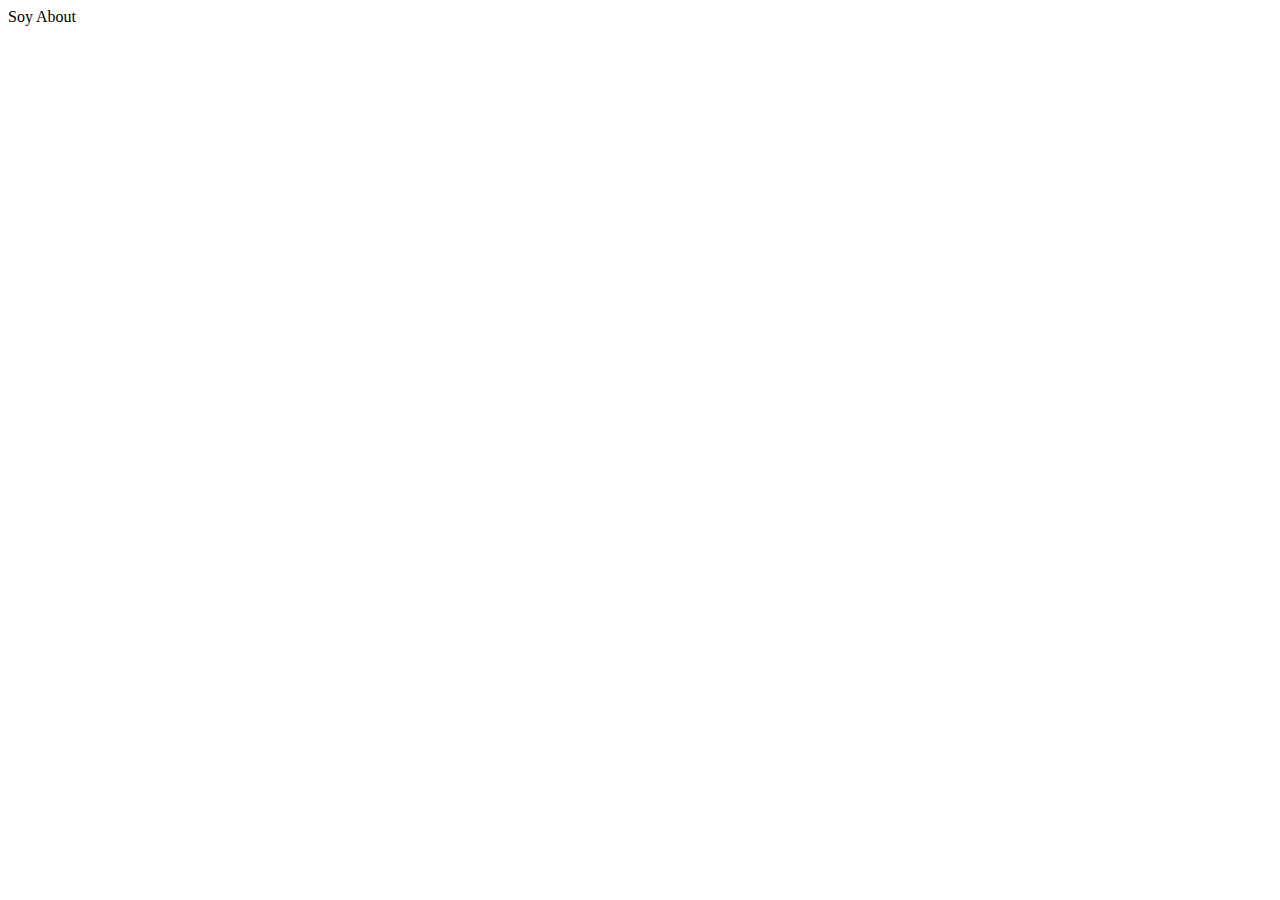
==== About.html @ 353be1f0 "Esqueleto de HTML 1 pag clase 2" ====
<!DOCTYPE html>
<html lang="en">
<head>
    <meta charset="UTF-8">
    <meta http-equiv="X-UA-Compatible" content="IE=edge">
    <meta name="viewport" content="width=device-width, initial-scale=1.0">
    <title>About</title>
</head>
<body>
    Soy About
</body>
</html>
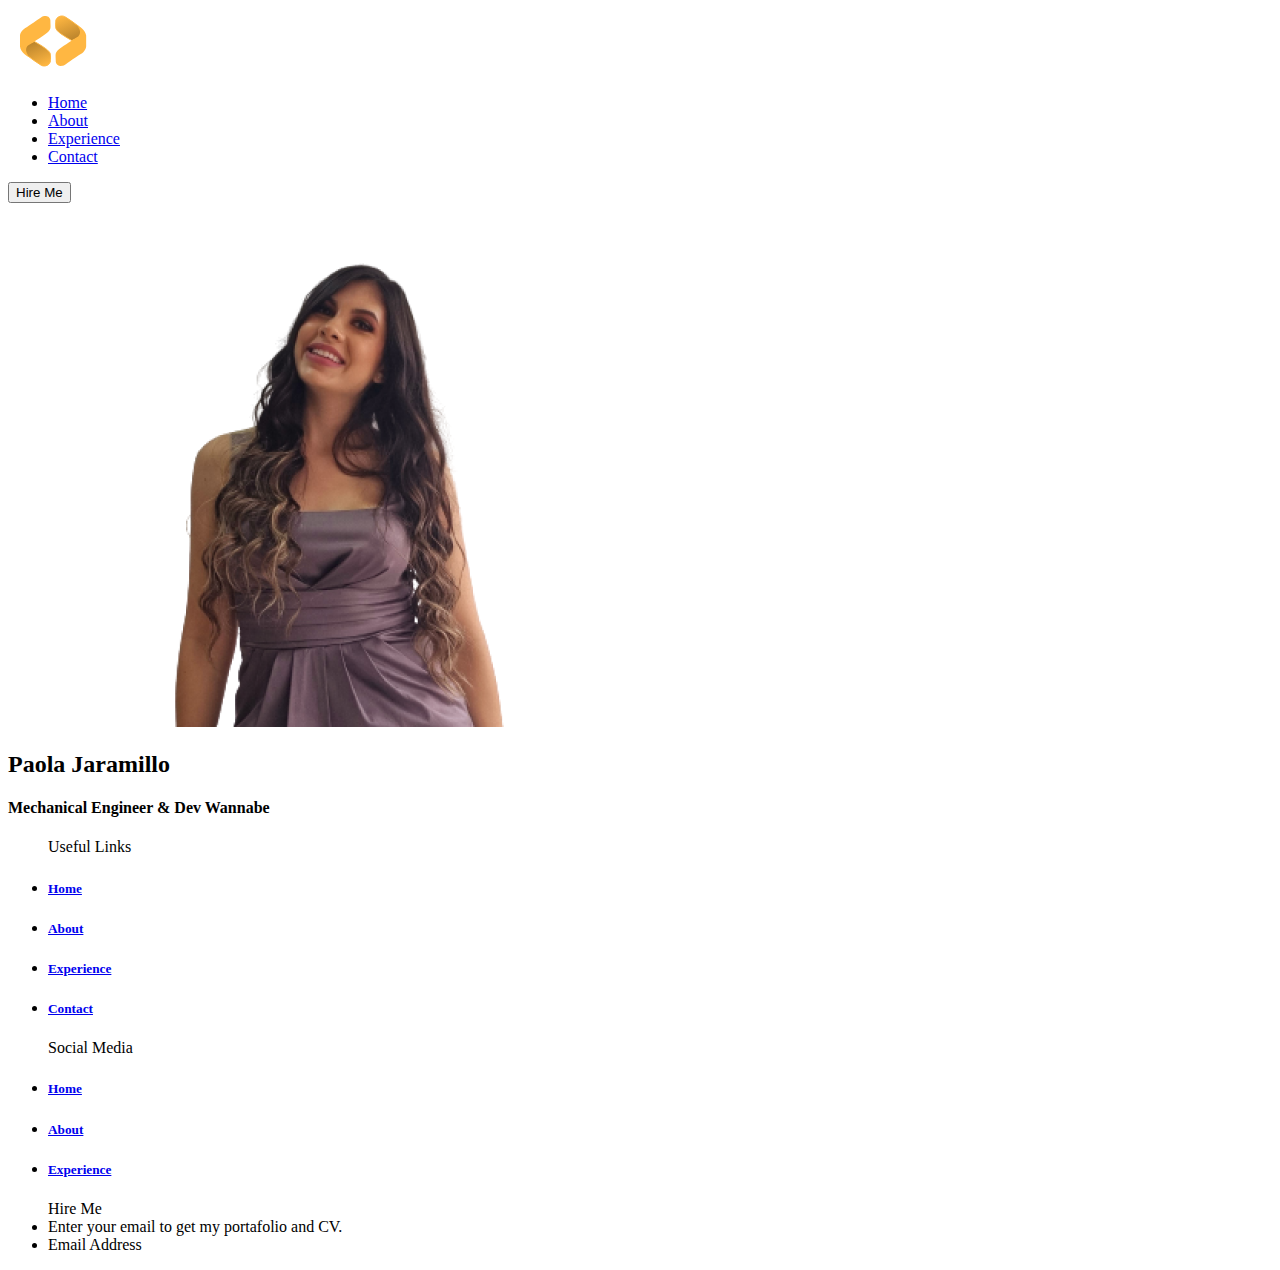
==== commit 247b03a2: "ClaseCSS" ====
--- a/About.html
+++ b/About.html
@@ -7,6 +7,66 @@
     <title>About</title>
 </head>
 <body>
-    Soy About
+    <header>
+        <img src="./img/Frame 7.svg"> </img>
+        <nav>
+            <ul>
+               <li><a href="index.html"> Home </a></li> 
+               <li><a href="About.html"> About </a></li>
+               <li><a href="Experience.html"> Experience </a></li>
+               <li><a href="Contact.html"> Contact </a></li>
+            </ul>
+        </nav>
+        <button> Hire Me </button>
+    </header>
+        <section>
+            <div>
+                <img src="./img/Foto.png"> </img>  
+                
+            </div>
+
+
+        </section>
+
+    
+
+
+
+
+
+
+
+
+    <footer>
+        <div>
+        
+            <h2>Paola Jaramillo</h2>
+            <h4>Mechanical Engineer & Dev Wannabe</h4>
+        
+            <ul>
+                <span>Useful Links</span>
+                <li><h5><a href="index.html"> Home </a></h5></li>
+                <li> <h5><a href="About.html"> About </a></h5></li>
+                <li><h5><a href="Experience.html"> Experience </a></h5></li>
+                <li><h5><a href="Contact.html"> Contact </a></h5></ul></li>
+            </ul>
+        </div>
+        <div>
+            <ul>
+                <span>Social Media</span>
+                <li><h5><a href="linkedin.html"> Home </a></h5></li>
+                <li> <h5><a href="Github.html"> About </a></h5></li>
+                <li><h5><a href="Instagram.html"> Experience </a></h5></li>
+                
+            </ul>
+        </div>
+        <div>
+            <ul>
+                <span>Hire Me</span>
+                <li>Enter your email to get my portafolio and CV.</li>
+                <li><form action="">Email Address</form></li>
+            </ul>
+        </div>
+    </footer>
 </body>
 </html>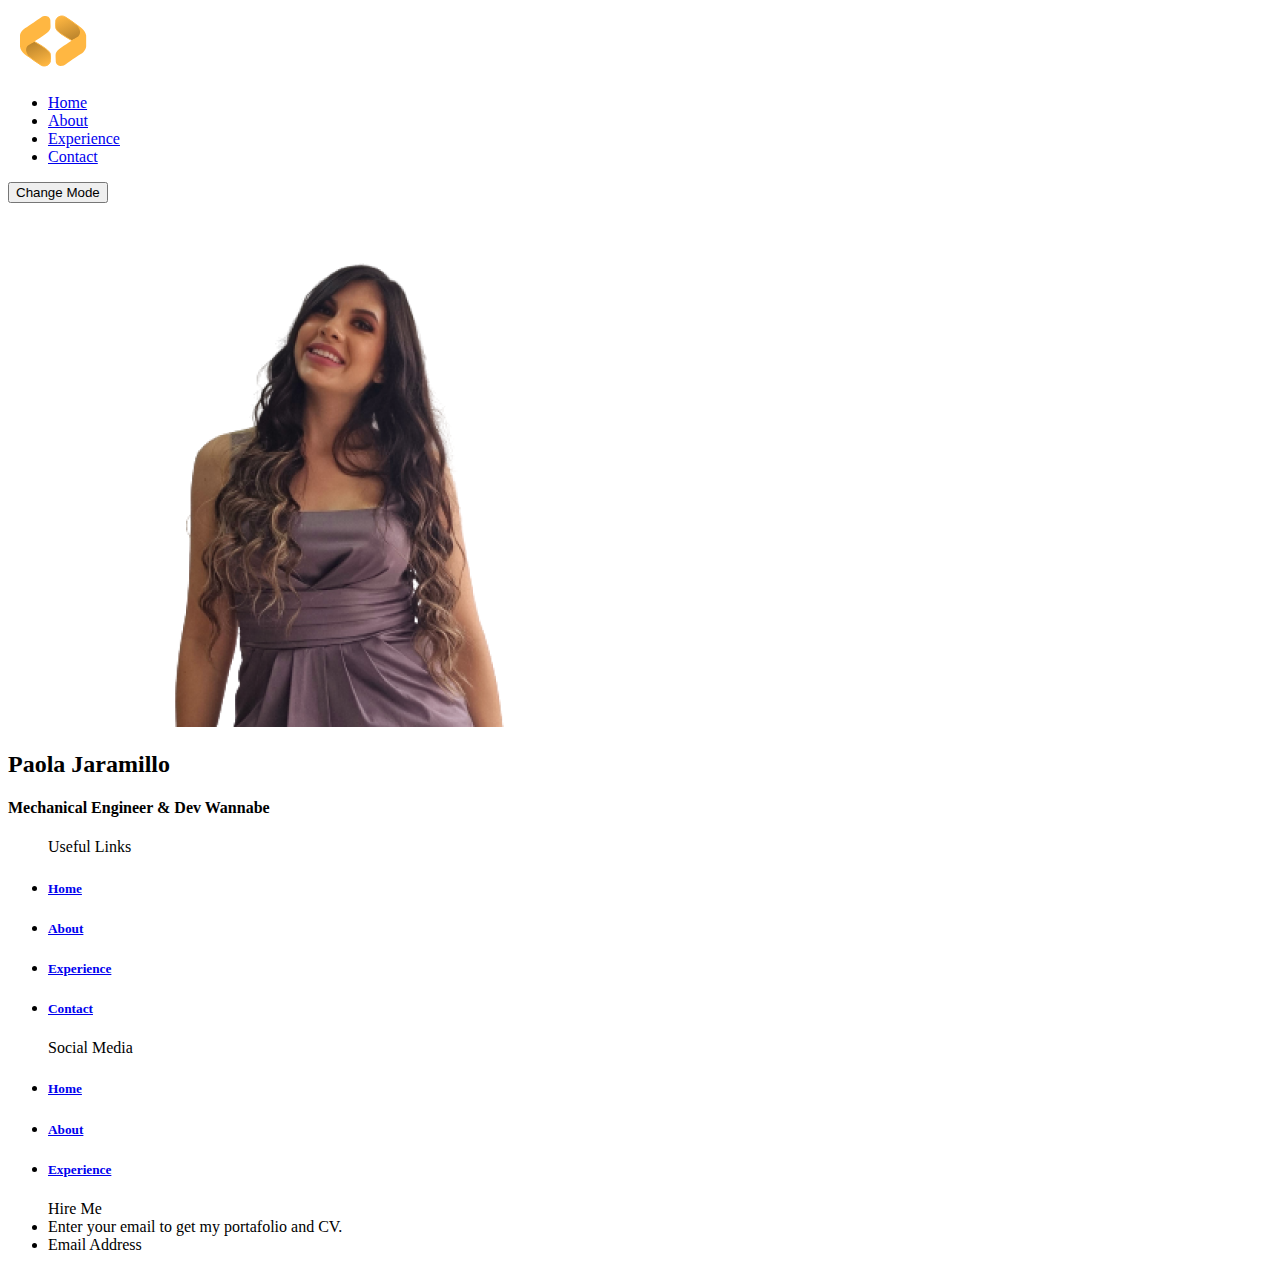
==== commit f5bff4f1: "DOMCV" ====
--- a/About.html
+++ b/About.html
@@ -17,7 +17,7 @@
                <li><a href="Contact.html"> Contact </a></li>
             </ul>
         </nav>
-        <button> Hire Me </button>
+        <button> Change Mode </button>
     </header>
         <section>
             <div>
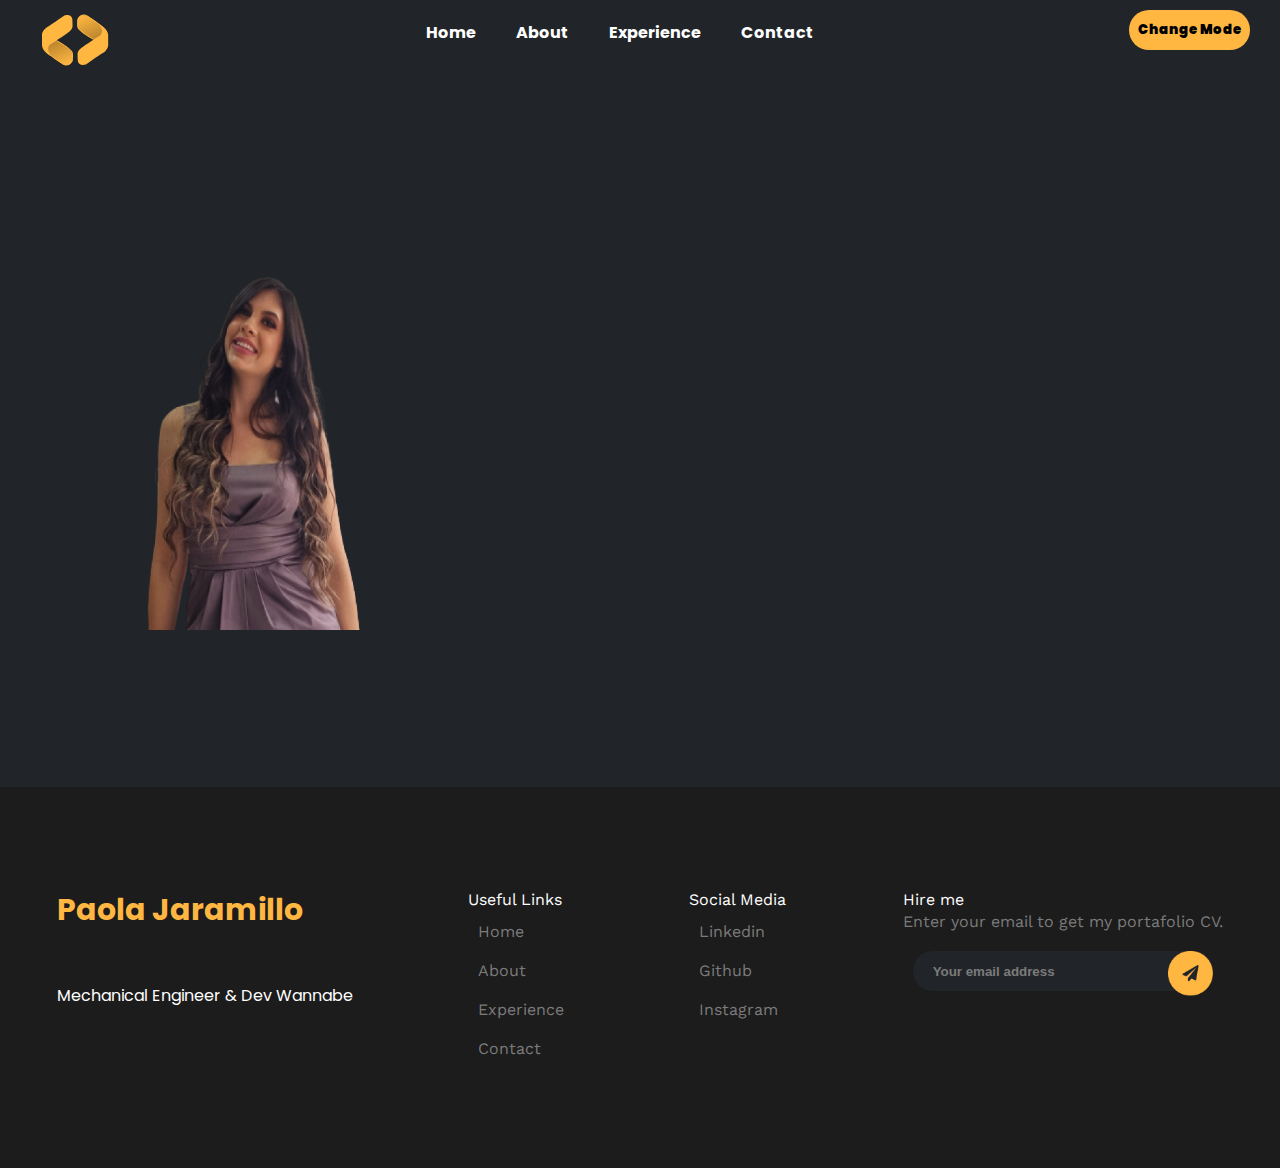
==== commit 49782517: "ContactSheet" ====
--- a/About.html
+++ b/About.html
@@ -4,24 +4,30 @@
     <meta charset="UTF-8">
     <meta http-equiv="X-UA-Compatible" content="IE=edge">
     <meta name="viewport" content="width=device-width, initial-scale=1.0">
+    <link rel="preconnect" href="https://fonts.googleapis.com">
+    <link rel="preconnect" href="https://fonts.gstatic.com" crossorigin>
+    <link
+        href="https://fonts.googleapis.com/css2?family=Inter:wght@400;500&family=Poppins&family=Work+Sans:wght@300&display=swap"
+        rel="stylesheet">
+    <link rel="stylesheet" href="css/styles.css">
     <title>About</title>
 </head>
 <body>
     <header>
-        <img src="./img/Frame 7.svg"> </img>
+        <img class="logo" src="./img/Frame 7.svg" alt="Logo"> </img>
         <nav>
             <ul>
-               <li><a href="index.html"> Home </a></li> 
-               <li><a href="About.html"> About </a></li>
-               <li><a href="Experience.html"> Experience </a></li>
-               <li><a href="Contact.html"> Contact </a></li>
+                <li><a href="index - copia.html"> Home </a></li> 
+                <li><a href="About.html"> About </a></li>
+                <li><a href="Experience.html"> Experience </a></li>
+                <li><a href="Contact.html"> Contact </a></li>
             </ul>
         </nav>
-        <button> Change Mode </button>
+        <button id="botonChangeMode"> Change Mode </button>
     </header>
         <section>
             <div>
-                <img src="./img/Foto.png"> </img>  
+                <img class="foto" src="./img/Foto.png"> </img>  
                 
             </div>
 
@@ -38,35 +44,35 @@
 
 
     <footer>
+        <div class="footername">
+            <h1 class="mynameyellowfooter">Paola Jaramillo</h1>
+            <span class="profession">Mechanical Engineer & Dev Wannabe</span>
+        </div>
         <div>
-        
-            <h2>Paola Jaramillo</h2>
-            <h4>Mechanical Engineer & Dev Wannabe</h4>
-        
-            <ul>
-                <span>Useful Links</span>
-                <li><h5><a href="index.html"> Home </a></h5></li>
-                <li> <h5><a href="About.html"> About </a></h5></li>
-                <li><h5><a href="Experience.html"> Experience </a></h5></li>
-                <li><h5><a href="Contact.html"> Contact </a></h5></ul></li>
+            <span class="tittlefooter">Useful Links</span>
+            <ul class="contentfooter">
+                <li class="linkfooter"><a style=color:#7b7b7b href="index - copia.html"> Home </a></li>
+                <li class="linkfooter"><a style=color:#7b7b7b href="About.html"> About </a></li>
+                <li class="linkfooter"><a style=color:#7b7b7b href="Experience.html"> Experience </a</li>
+                <li class="linkfooter"><a style=color:#7b7b7b href="Contact.html"> Contact </a></li>
             </ul>
         </div>
         <div>
+            <span class="tittlefooter">Social Media</span>
             <ul>
-                <span>Social Media</span>
-                <li><h5><a href="linkedin.html"> Home </a></h5></li>
-                <li> <h5><a href="Github.html"> About </a></h5></li>
-                <li><h5><a href="Instagram.html"> Experience </a></h5></li>
-                
+                <li class="linkfooter"><a style=color:#7b7b7b href="https://www.linkedin.com/in/paola-jaramillo-b09900200/">Linkedin</a></li>
+                <li class="linkfooter"><a style=color:#7b7b7b href="https://github.com/PaooJara">Github</a></li>
+                <li class="linkfooter"><a style=color:#7b7b7b href="https://www.instagram.com/paojaramillogomez/">Instagram</a></li>
             </ul>
         </div>
         <div>
-            <ul>
-                <span>Hire Me</span>
-                <li>Enter your email to get my portafolio and CV.</li>
-                <li><form action="">Email Address</form></li>
-            </ul>
+            <p> <span class="tittlefooter"> Hire me  </span></p>
+            <p class="linkfooter" style=color:#7b7b7b> Enter your email to get my portafolio CV.</p>
+            <div class="input_footer">
+                <input type="email" placeholder="Your email address">
+                <img class="imagen_sumbmmit" src="./img/Submmit.png" alt="Imagensubmit">
         </div>
     </footer>
+    <script src="DOMCV.js"></script>
 </body>
 </html>--- a/css/styles.css
+++ b/css/styles.css
@@ -0,0 +1,484 @@
+/*DarkMode*/
+
+* {
+    box-sizing: border-box;
+    margin: 0px;
+    padding: 0px;
+}
+
+
+/* .text-base-dark{
+    color: white;
+
+} */
+
+header button {
+    background-color: #ffb742;
+    font-family: 'Poppins', sans-serif;
+    font-style: bold;
+    font-weight: 1000;
+    color: black;
+    height: 40px;
+    width: 121px;
+    left: 1271px;
+    top: 23.060546875px;
+    border-radius: 50px;
+    padding: 12px, 26px, 12px, 26px;
+    border-style: none;
+    margin: 10px 0px 30px 10px;
+
+}
+
+
+
+nav {
+    font-family: 'Poppins', sans-serif;
+    font-weight: bold;
+
+}
+
+.saludo{
+    font-size: 20px;
+    margin: 40px 0px 0px 0px;
+
+}
+
+body{
+    padding: 0px;
+    background-color: #212529;
+    font-family: 'Poppins', sans-serif;
+    color: #ffffff;
+    /* text-align: center; */
+}
+
+
+li {
+    display: inline;
+    list-style-type: none;
+    margin: 20px;
+
+}
+
+header {
+    display: flex;
+    justify-content: space-between;
+    margin: 0px 30px;
+}
+
+ul{
+    display: flex;
+    margin: 0px;
+}
+
+main{
+    font-family: 'inter', sans-serif;
+    text-align: center;
+    margin: 0px 10px;
+    
+}
+
+main h3{
+    margin: 20px;
+}
+
+main h1{
+    margin: 20px;
+}
+
+#minombreamarillo{
+    font-family: 'inter', sans-serif;
+    color: #ffb742;
+    text-decoration:underline;
+}
+
+
+
+#description{
+    font-size: 14px;
+    font-style: normal;
+    font-weight: lighter;
+    margin: 40px;
+}
+
+
+/* a:visited{
+    text-decoration: none;
+    color:white;
+}
+
+
+a:link {
+    text-decoration: none;
+    color: white;
+} */
+
+a {
+    text-decoration: none;
+    color:white;
+}
+
+a:hover {
+    color: #ffb742;
+}
+
+footer {
+    padding-top: 100px;
+    padding-bottom: 100px;
+    display: flex;
+    background-color: #1c1c1c;
+    justify-content: space-around;
+    
+}
+
+/* .footername{
+    padding: 30px;
+} */
+
+footer ul {
+    flex-direction: column;
+
+}
+
+footer li {
+    margin: 10px;
+}
+
+.mynameyellowfooter{
+    font-family: 'Poppins';
+    color: #ffb742;
+    font-size: 30px;
+    font-style: bold;
+    margin-bottom:50px;
+
+    
+    
+}
+
+.profession{
+    color:#ffffff
+}
+
+.tittlefooter{
+    font-family: 'Work Sans';
+    font-style:bold;
+    color:#ffffff
+    
+}
+
+
+
+.logo {
+    margin: 0px
+    
+}
+
+
+section {
+    display: flex;
+    /*text-align: center;*/
+    justify-content: space-between;
+    margin: 150px 40px 150px 40px;
+    
+
+}
+
+#valoramarillo {
+    color: #ffb742;
+    font-size: large;
+    
+
+}
+
+.cajagris {
+    display: flex;
+    justify-content: space-between;
+    flex-direction: row;
+    background-color:#292B2E;
+    width: 300px;
+    /*align-items: flex-end;*/
+    padding: 20px;
+    text-align: center;
+    border-radius: 10px;
+    color:#E5E5E5
+    
+    
+}
+
+.circle {
+    display: flex;
+    flex-direction: column;
+    /*margin-left: 30px;*/
+    /*padding:20px 20px 20px 20px;*/
+    height: 40px;
+    width: 40px;
+    
+
+}
+
+.cajagris div {
+    display: flex;
+    flex-direction: column;
+    /*margin-left: 30px;*/
+    /*padding:10px 10px 10px 10px;*/
+    font-size: smaller;
+  
+    
+    
+
+}
+
+.flechita{
+    height: 10px;
+    width: 10px;
+    margin:20px;
+  
+}
+
+
+.linkfooter{
+    color:#7B7B7B;
+    font-family:"Work Sans";
+    font-style: bold;
+}
+.input_footer{
+    display: flex;
+    background: #212529;
+    border-radius: 50px;
+    color: #7C7C7C;
+    height: 40px;
+    margin: 10px;
+    margin-top: 20px;
+}
+
+.input_footer > input{
+    width: calc(100% - 40px - 10px);
+    margin-left: 20px;
+    height: 100%;
+    background: none;
+    color: #7B7B7B;
+    font-weight: 700;
+    line-height: 100%;
+    border: none;
+}
+
+.input_footer > input::placeholder{
+    color: #7B7B7B;
+
+}
+
+.imagen_sumbmmit{
+    height: 45px;
+    width: 45px;
+    
+}
+
+
+footer button {
+    margin: 10px;
+    background-color: #ffb742;
+    font-family: 'Poppins', sans-serif;
+    font-style: bold;
+    font-weight: 1000;
+    color: black;
+    height: 54px;
+    width: 121px;
+    left: 1271px;
+    top: 23.060546875px;
+    border-radius: 50px;
+    padding: 12px, 26px, 12px, 26px;
+    border-style: none;
+    margin: 10px;
+
+    
+}
+
+/*About*/
+.foto{
+    height: 400px;
+    width: 400px;
+
+}
+
+/*LightMode*/
+
+.change-modebody {
+    background-color: #E5E5E5;
+    color:#1c1c1c
+}
+
+.change-modeetiqueta {
+    text-decoration:none;
+    color:black;
+
+}
+
+.change-modelink{
+    color:#1c1c1c
+
+}
+/* .text-base-light{
+    color: black;
+
+} */
+
+/*Experience sheet*/
+
+.botongris{
+    background-color: rgba(255,255,255,0.08);
+    font-family: 'Poppins', sans-serif;
+    font-style: bold;
+    font-weight: 1000;
+    color: black;
+    height: 40px;
+    width: 121px;
+    left: 1271px;
+    top: 23.060546875px;
+    border-radius: 50px;
+    padding: 12px, 26px, 12px, 26px;
+    border-style: none;
+    margin: 10px 0px 30px 10px;
+    color: #ffb742;
+}
+
+
+.bloques_experience{
+    display: flex;
+    /*text-align: center;*/
+    justify-content: space-between;
+    margin: 150px 40px 150px 40px;
+
+}
+
+.cajablanca{
+    display: flex;
+    justify-content: space-between;
+    flex-direction: row;
+    background-color:#ffffff;
+    width: 300px;
+    /*align-items: flex-end;*/
+    padding: 20px;
+    /* text-align: center; */
+    border-radius: 10px;
+    color:#212529
+    
+
+}
+
+.WWClogo{
+    display: flex;
+    flex-direction: column;
+    margin-left: 200px;
+    /*padding:20px 20px 20px 20px;*/
+    height: 40px;
+    width: 40px;
+
+}
+
+.Githublogo{
+    display: flex;
+    flex-direction: column;
+    margin-left: 200px;
+    /*padding:20px 20px 20px 20px;*/
+    height: 40px;
+    width: 40px;
+
+}
+
+.category_experience{
+    display: flex;
+    flex-direction: column;
+    font-size: larger;
+    font-style: bold;
+    font-family: 'Poppins';
+    font-weight: 700;
+    text-align: left;
+
+
+}
+
+.content_experience{
+    display: flex;
+    flex-direction: column;
+    text-align: left;
+
+}
+
+.linkwwc{
+    color:#ffb742
+}
+
+/*Contact sheet*/
+
+
+
+
+.caja_chiste{
+    width:450px;
+    height: 350px;
+    background-color: var(--secundary-bg-color);
+    border-radius: 12px;
+    margin: 0 auto;
+}
+
+#joke{
+    display: flex;
+    text-align: center;
+    color: var(--main-color);
+    font-size: 18px;
+    font-family: 'Poppins';
+    padding: 10px;
+    word-wrap: break-word;
+}
+
+#answer{
+    display: flex;
+    text-align: center;
+    color: var(--main-color);
+    font-size: 18px;
+    font-family: 'Poppins';
+    padding: 10px;
+    word-wrap: break-word;
+
+}
+
+.boton_chiste{
+    background-color: #ffb742;
+    font-family: 'Poppins', sans-serif;
+    font-style: bold;
+    font-weight: 1000;
+    color: black;
+    height: 40px;
+    width: 121px;
+    left: 1271px;
+    top: 23.060546875px;
+    border-radius: 50px;
+    padding: 12px, 26px, 12px, 26px;
+    border-style: none;
+    margin: 10px 0px 30px 10px;
+
+
+}
+
+#siguientechiste{
+    cursor: pointer;
+}
+
+
+
+
+.boton_enviar{
+    background-color: #ffb742;
+    font-family: 'Poppins', sans-serif;
+    font-style: bold;
+    font-weight: 1000;
+    color: black;
+    height: 40px;
+    width: 121px;
+    left: 1271px;
+    top: 23.060546875px;
+    border-radius: 50px;
+    padding: 12px, 26px, 12px, 26px;
+    border-style: none;
+    margin: 10px 0px 30px 10px;
+
+}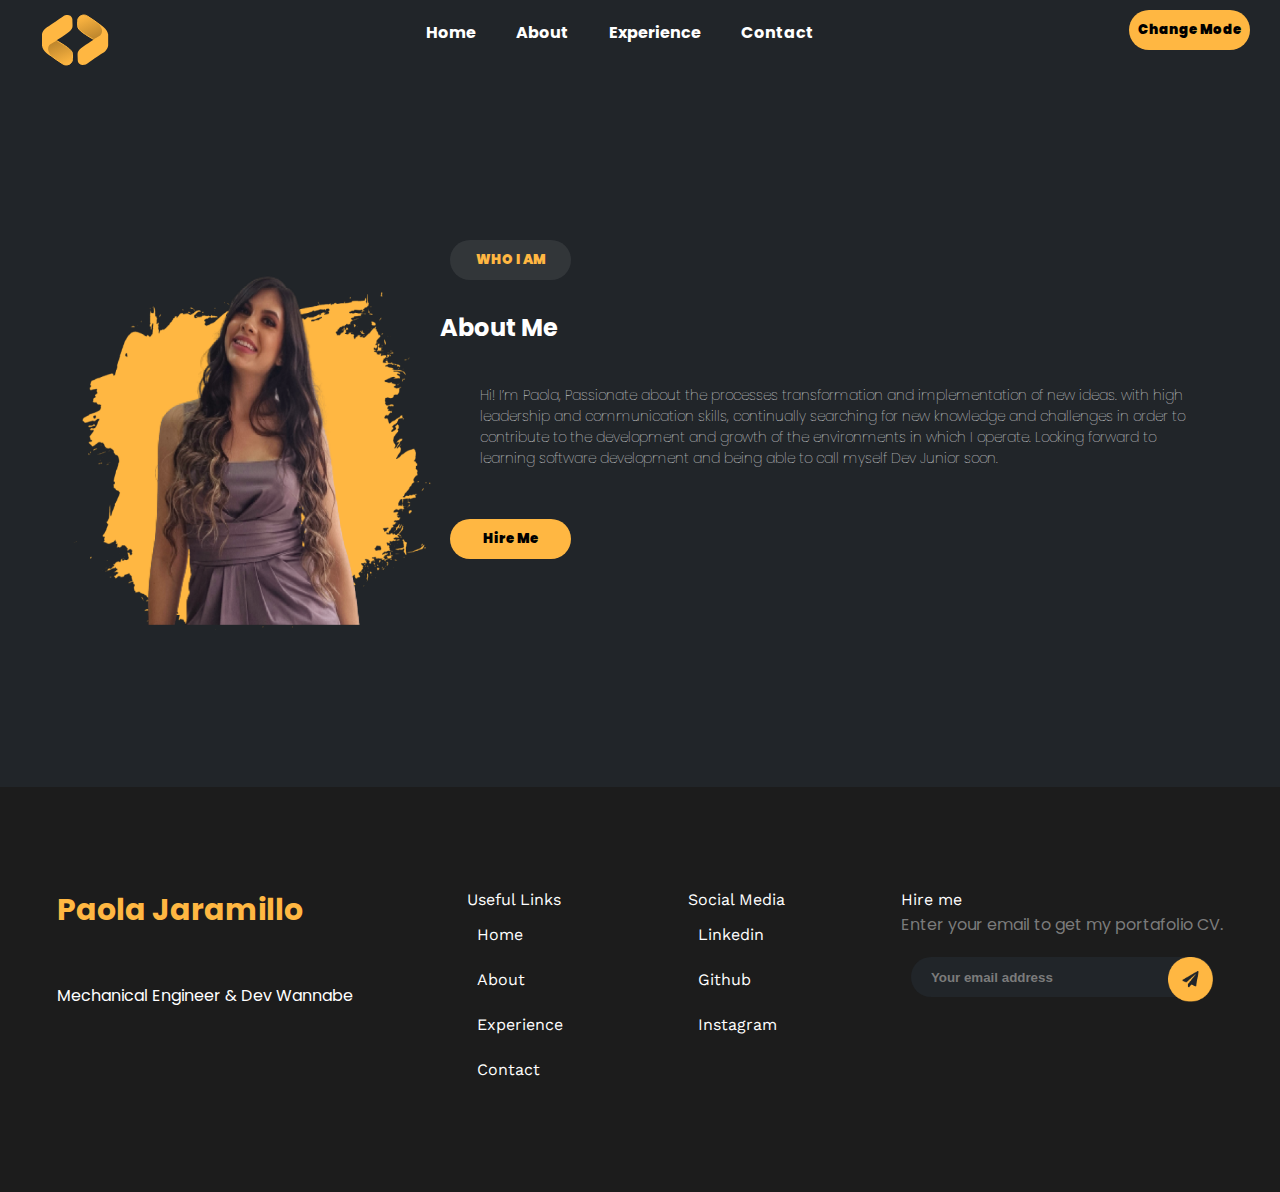
==== commit b1f1e210: "Arreglo Changemode" ====
--- a/About.html
+++ b/About.html
@@ -25,13 +25,13 @@
         </nav>
         <button id="botonChangeMode"> Change Mode </button>
     </header>
-        <section>
-            <div>
-                <img class="foto" src="./img/Foto.png"> </img>  
-                
-            </div>
-
-
+        <section class="about">
+                <div><img class="foto" src="./img/Fotoabout.png"> </img> </div>
+                <div><button class="botongris"> WHO I AM </button> 
+                    <h2> About Me </h2>
+                    <h5 id="description">Hi! I’m Paola, Passionate about the processes transformation and implementation of new ideas. with high leadership and communication skills, continually searching for new knowledge and challenges in order to contribute to the development and growth of the environments in which I operate. Looking forward to learning software development and being able to call myself Dev Junior soon.</h5>
+                    <button class="hireMe"> Hire Me </button>
+                </div>
         </section>
 
     
@@ -51,18 +51,18 @@
         <div>
             <span class="tittlefooter">Useful Links</span>
             <ul class="contentfooter">
-                <li class="linkfooter"><a style=color:#7b7b7b href="index - copia.html"> Home </a></li>
-                <li class="linkfooter"><a style=color:#7b7b7b href="About.html"> About </a></li>
-                <li class="linkfooter"><a style=color:#7b7b7b href="Experience.html"> Experience </a</li>
-                <li class="linkfooter"><a style=color:#7b7b7b href="Contact.html"> Contact </a></li>
+                <li ><a id="linkfooter" href="index - copia.html"> Home </a></li>
+                <li ><a id="linkfooter" href="About.html"> About </a></li>
+                <li ><a id="linkfooter" href="Experience.html"> Experience </a</li>
+                <li ><a id="linkfooter" href="Contact.html"> Contact </a></li>
             </ul>
         </div>
         <div>
             <span class="tittlefooter">Social Media</span>
             <ul>
-                <li class="linkfooter"><a style=color:#7b7b7b href="https://www.linkedin.com/in/paola-jaramillo-b09900200/">Linkedin</a></li>
-                <li class="linkfooter"><a style=color:#7b7b7b href="https://github.com/PaooJara">Github</a></li>
-                <li class="linkfooter"><a style=color:#7b7b7b href="https://www.instagram.com/paojaramillogomez/">Instagram</a></li>
+                <li><a id="linkfooter" href="https://www.linkedin.com/in/paola-jaramillo-b09900200/">Linkedin</a></li>
+                <li ><a  id="linkfooter" href="https://github.com/PaooJara">Github</a></li>
+                <li ><a id="linkfooter" href="https://www.instagram.com/paojaramillogomez/">Instagram</a></li>
             </ul>
         </div>
         <div>
--- a/css/styles.css
+++ b/css/styles.css
@@ -118,6 +118,10 @@
 }
 
 a:hover {
+    color: #ffb742;
+}
+
+#linkfooter:hover{
     color: #ffb742;
 }
 
@@ -235,11 +239,16 @@
 }
 
 
-.linkfooter{
-    color:#7B7B7B;
+#linkfooter{
+    color:white;
     font-family:"Work Sans";
     font-style: bold;
 }
+
+footer a:hover{
+    color:#ffb742;
+}
+
 .input_footer{
     display: flex;
     background: #212529;
@@ -292,13 +301,29 @@
     
 }
 
-/*About*/
+/*About Sheet*/
 .foto{
     height: 400px;
     width: 400px;
 
 }
 
+.hireMe{
+    background-color: #ffb742;
+    font-family: 'Poppins', sans-serif;
+    font-style: bold;
+    font-weight: 1000;
+    color: black;
+    height: 40px;
+    width: 121px;
+    left: 1271px;
+    top: 23.060546875px;
+    border-radius: 50px;
+    padding: 12px, 26px, 12px, 26px;
+    border-style: none;
+    margin: 10px 0px 30px 10px;
+}
+
 /*LightMode*/
 
 .change-modebody {
@@ -320,6 +345,13 @@
     color: black;
 
 } */
+
+/*About sheet*/
+
+.about{
+    display: flex;
+    flex-direction: row;
+}
 
 /*Experience sheet*/
 
